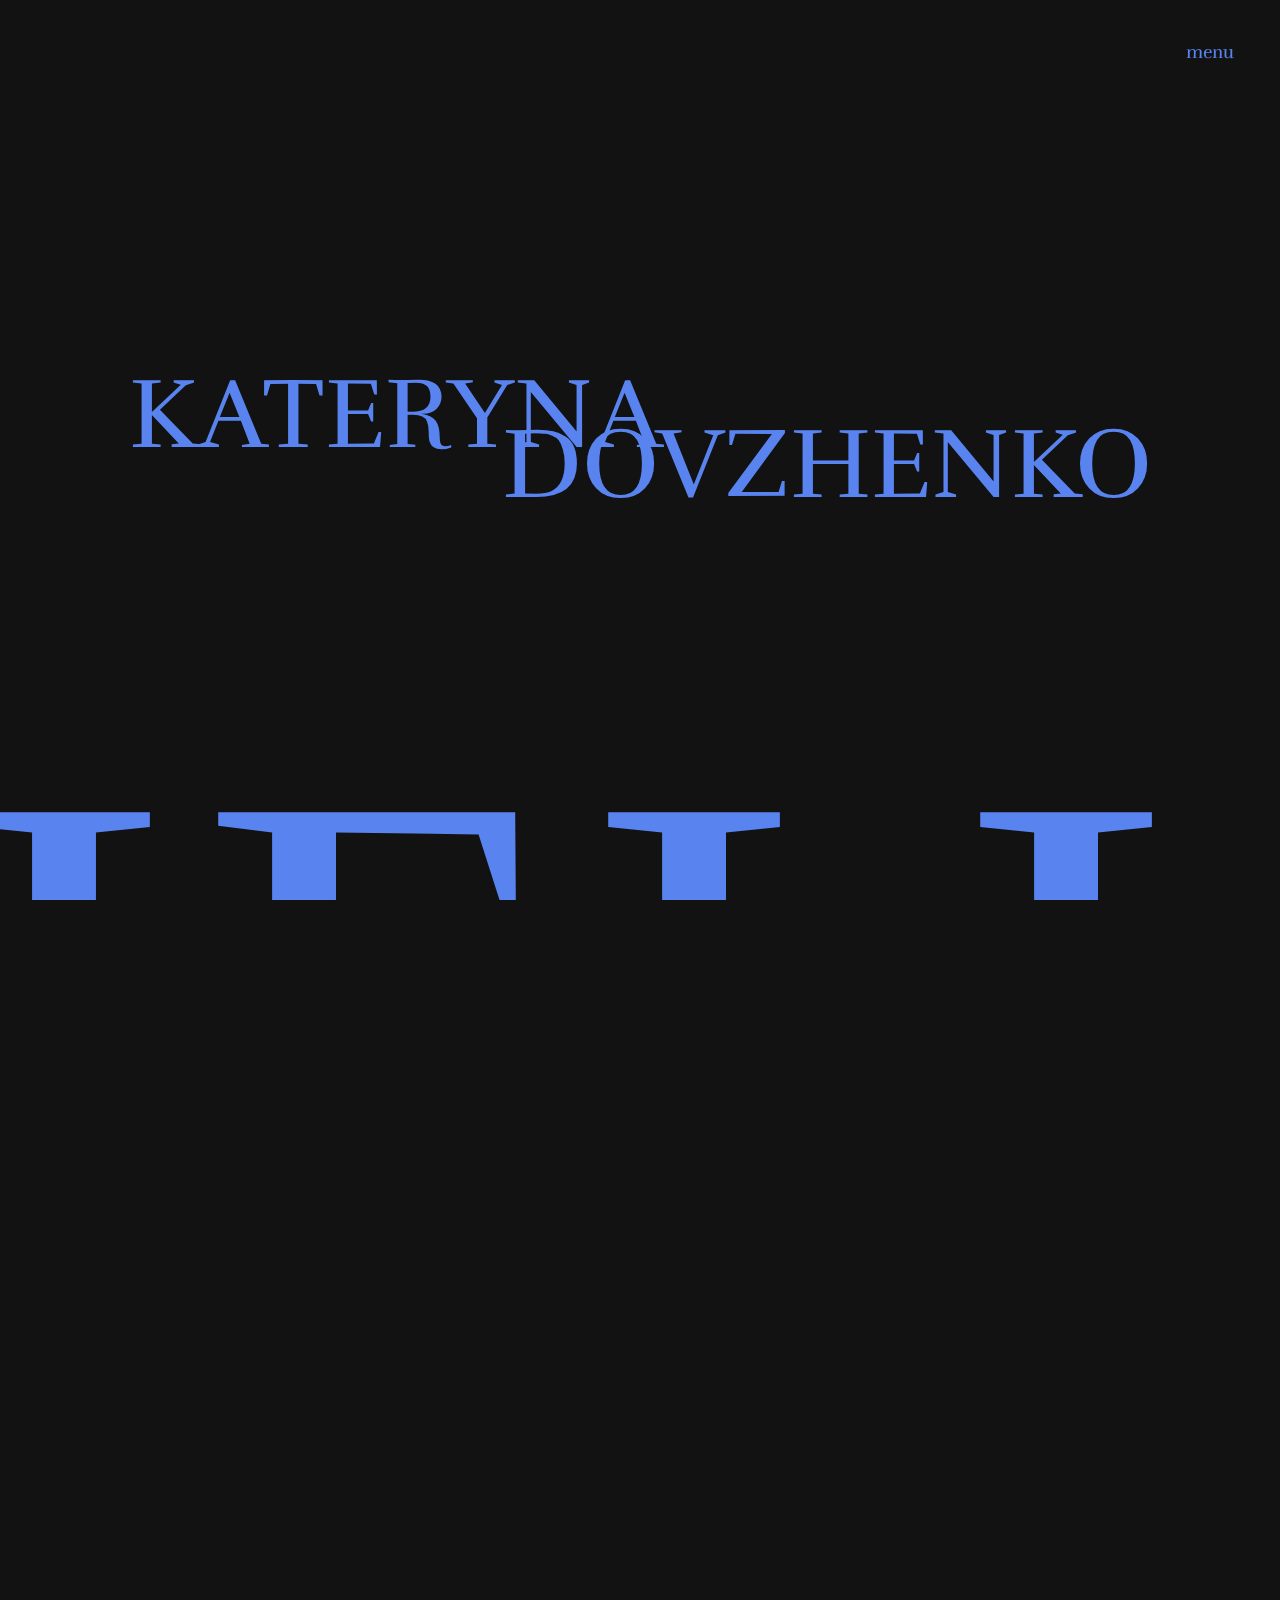
==== index.html @ 3c952eff "crstudio fully adaptive" ====
<!DOCTYPE html>
<html lang="en">
  <head>
    <meta charset="UTF-8" />
    <meta name="viewport" content="width=device-width, initial-scale=1.0" />
    <title>Kateryna Dovzhenko</title>
    <link
      rel="stylesheet"
      href="https://cdnjs.cloudflare.com/ajax/libs/modern-normalize/2.0.0/modern-normalize.min.css"
      integrity="sha512-4xo8blKMVCiXpTaLzQSLSw3KFOVPWhm/TRtuPVc4WG6kUgjH6J03IBuG7JZPkcWMxJ5huwaBpOpnwYElP/m6wg=="
      crossorigin="anonymous"
      referrerpolicy="no-referrer"
    />
    <link rel="stylesheet" href="./css/styles.css" />
    <!-- <link rel="stylesheet" href="https://cdnjs.cloudflare.com/ajax/libs/animate.css/4.1.1/animate.min.css"> -->
    <script src="../libs/gsap/gsap.min.js" defer></script>
    <script src="../libs/gsap/ScrollSmoother.min.js" defer></script>
    <script src="../libs/gsap/ScrollTrigger.min.js" defer></script>
    <script src="../js/scroll.js"></script>

    <!-- <script src="js/promo.js" defer></script> -->
  </head>
  <body>
    <!-- <a href="#header" class="to-top" >
      <svg class="scroll__svg"
        xmLns="http://www.w3.org/2000/svg"
        xml:Lang="en"
        xmlns:xLink="http://www.w3.org/1999/xlink"
        viewBox="0 0 500 500"
      >
        <defs>
          <path
            id="textcircle"
            d="M250, 400 
            a150,150 0 0, 1 0, -300a150, 150 0 0,1 0,300Z"
            transform="rotate (12,250,250)"
          />
        </defs>
        <g class="textcircle">
          <text class="scroll__text" textlength="940">
            <textpath
              xlink:href="#textcircle"
              aria-Label="Scroll up"
              textlength="940"
            >
              scroll up | scroll up | scroll up |
            </textpath>
          </text>
        </g>
      </svg>
    </a> -->

    <div class="wrapper">
    <div class="content">
    <header id="header">
      <div class="container">
        <div class="main-nav">
          <button
            type="button"
            class="strikethrough btn-menu js-open-menu"
            aria-expanded="false"
          >
            menu
          </button>
        </div>
      </div>
    </header>

    <main class="main">
      <section class="hero" id="home">
        <div class="hero__container">
          <h1 data-lag=".5" class="hero__title">
            <span class="hero__first-span">Kateryna</span>
            <span class="hero__second-span">Dovzhenko</span>
          </h1>
        </div>

        <!-- <canvas id="c"></canvas> -->
      </section>
      <section class="about section" id="about">
        <div class="container">
          <span data-speed=".9" class="span-bg">hello</span>
          <span data-speed="1.1" class="span-bg second-span-bg">hello</span>
          <span data-speed="1.2" class="span-bg third-span-bg">hello</span>
          <h2 class="section-title">Who am I</h2>
          <p class="paragraph">what I do</p>
          <div class="about__card" tabindex="0">
            <svg class="about__svg">
              <use href="./icons.svg#about-icon"></use>
              >
            </svg>
            <div class="textBox">
              <p class="about__text-card">
                Hello, I'm Kate, a passionate and results-driven Web and Design
                Developer with a keen eye for crafting captivating digital
                experiences.
              </p>
              <ul class="about__textBox-list">
                <li>
                  <span>2+</span>
                  <p>years in UI & UX Design</p>
                </li>
                <li>
                  <span>3</span>
                  <p>years of Bachelor in PMI and Marketing</p>
                </li>
                <li>
                  <span>9+</span>
                  <p>months in Frontend Development</p>
                </li>
              </ul>
            </div>
          </div>
        </div>
      </section>

      <section class="works section" id="portfolio">
        <div class="container works__container">
          <h2 data-speed=".8" class="section-title">Works</h2>
          <div class="gallery">
            <div data-speed=".9" class="gallery__left">
              <a class="gallery__item masfor__after" href="./portfolio-list/masfor.html">
                <picture>
                  <source
                    srcset="./img/masfor.webp 1x, ./img/masfor@2x.webp 2x"
                    type="image/webp"
                  />
                  <source
                    srcset="./img/masfor.jpg 1x, ./img/masfor@2x.jpg 2x"
                    type="image/jpeg"
                  />
                  <img
                    class="works__img"
                    src="./img/masfor.jpg"
                    alt="ptototype of website for sneakers store"
                  />
                </picture>
              </a>
              <div class="text-block left gallery__item">
                <h3 class="text-block__title">CrStudio</h3>
                <p>
                  It was enjoyable to create this platform for creative courses
                  since it allowed me to combine my love of design with the
                  chance to support the development of artistic ability. The
                  project served as an example of how intelligent user
                  experience design can enhance a learning platform and support
                  a vibrant online artistic community.
                </p>
              </div>
              <a class="gallery__item app__after" href="./portfolio-list/cozycasa.html">
                <picture>
                  <source
                    srcset="./img/cozycasa.webp 1x, ./img/cozycasa@2x.webp 2x"
                    type="image/webp"
                  />
                  <source
                    srcset="./img/cozycasa.jpg 1x, ./img/cozycasa@2x.jpg 2x"
                    type="image/jpeg"
                  />
                  <img
                    class="works__img"
                    src="./img/cozycasa.jpg"
                    alt="ptototype of website for sneakers store"
                  />
                </picture>
              </a>
              <div class="text-block left gallery__item">
                <h3 class="text-block__title">RoadTime</h3>
                <p>
                  My love of design and the thrill of the automobile industry
                  came together in the exciting process of creating this
                  website. The project served as an example of the value of
                  creating a welcoming community and taking into account users'
                  preferences, finally producing a website that embraced the
                  excitement of automobiles and united enthusiasts around a
                  common interest.
                </p>
              </div>
            </div>
            <div data-speed="1.1" class="gallery__right">
              <div class="text-block gallery__item">
                <h3 class="text-block__title">Masfor</h3>
                <p>
                  The process of creating the website for this shoe business was
                  quite fulfilling; it included fusing creativity and usability
                  to produce a powerful digital platform for sneaker fans. The
                  project served as an example of how careful user-centric
                  design can enhance a brand's online visibility and support the
                  expansion of its business.
                </p>
              </div>
              <a
                class="gallery__item crstudio__after"
                href="./portfolio-list/crstudio.html"
              >
                <picture>
                  <source
                    srcset="./img/crstudio.webp 1x, ./img/crstudio@2x.webp 2x"
                    type="image/webp"
                  />
                  <source
                    srcset="./img/crstudio.jpg 1x, ./img/crstudio@2x.jpg 2x"
                    type="image/jpeg"
                  />
                  <img
                    class="works__img"
                    src="./img/crstudio.jpg"
                    alt="ptototype of website for sneakers store"
                  />
                </picture>
              </a>
              <div class="text-block gallery__item">
                <h3 class="text-block__title">CozyCasa</h3>
                <p>
                  Step into a world of sophistication and style with our recent
                  project - a complete website design for CozyCasa. Mission was
                  clear: elevate the online shopping experience for furniture
                  enthusiasts. A beautifully responsive website that beckons
                  visitors to explore, discover, and make their dream furniture
                  purchases with confidence. Take a look for an in-depth look at
                  how it was transformed CozyCasa's digital presence.
                </p>
              </div>
              <a
                class="gallery__item roadtime__after"
                href="./coming-soon.html"
              >
                <picture>
                  <source
                    srcset="./img/roadtime.webp 1x, ./img/roadtime@2x.webp 2x"
                    type="image/webp"
                  />
                  <source
                    srcset="./img/roadtime.jpg 1x, ./img/roadtime@2x.jpg 2x"
                    type="image/jpeg"
                  />
                  <img
                    class="works__img"
                    src="./img/roadtime.jpg"
                    alt="ptototype of website for sneakers store"
                  />
                </picture>
              </a>
            </div>
          </div>
          <a class="works__btn" href="./portfolio.html"
            ><span class="works__btn-span">se</span>
            <span class="works__btn-span-motion">e</span> more works</a
          >
          <span class="works__span-bg span-bg">portfolio</span>
        </div>
      </section>
      <section class="section">
        <div class="container">
          <h2 class="section-title ideas__section-title">
            Do you have any ideas?
          </h2>
          <p class="paragraph ideas__paragraph">let's do it together!</p>
          <div data-speed="1.1" class="main__btn-cotainer-ideas" href="#">
            <a target="_blank" href="https://t.me/katiedov" class="card">
              <svg class="social-media-svg telega">
                <use href="./icons.svg#telega-icon"></use>
                >
              </svg>
            </a>
            <a
              target="_blank"
              href="https://linktr.ee/katedov?utm_source=linktree_profile_share&ltsid=e199aaf0-2625-4949-b76d-6671b83e06ec"
              class="card"
            >
              <svg class="social-media-svg linktree">
                <use href="./icons.svg#linktree-icon"></use>
                >
              </svg>
            </a>
            <a
              target="_blank"
              href="https://www.linkedin.com/in/kateryna-dovzhenko-123179205/"
              class="card"
            >
              <svg class="social-media-svg linkedin">
                <use href="./icons.svg#linkedin-icon"></use>
                >
              </svg>
            </a>

            <p class="ideas__text-btn">contact me</p>
          </div>
        </div>
      </section>
      <section class="section" id="skills">
        <div class="container">
          <div class="skills__container">
            <div class="skills__left-container">
              <h2 class="section-title skills__title">My story...</h2>
              <div>
                <input type="checkbox" class="read-more-state" id="post-2" />
                <label for="post-2" class="read-more-trigger"></label>
                <ul class="read-more-wrap skills__list">
                  <li>
                    I always was curious about technologies and different
                    industries which exist nowadays. I tried a lot of things to
                    figure out what is my dream job. So, I am here now.
                  </li>
                  <li>
                    I thrive as a professional web developer in turning
                    complicated concepts into elegant code. I've become
                    proficient in many technologies over the years, ranging from
                    HTML and CSS to JavaScript and beyond.
                  </li>
                  <li class="read-more-target">
                    My ability to combine my technical expertise with efficient
                    project management makes me unique. I am excellent at
                    leading cross-functional teams to accomplish common
                    objectives because I am a natural leader and communicator.
                  </li>
                  <li class="read-more-target">
                    I'm willing to work with you whether you're looking for a
                    web developer who can make your ideas come to life, a UI/UX
                    designer who can bring life to interfaces, or a project
                    manager who can plan for success. Let's design engaging
                    digital experiences that challenge conventions and boost
                    your vision. I appreciate you looking at my portfolio. I
                    urge you to look over my work and get in touch with me so we
                    can talk about how we can make your upcoming project a
                    reality.
                  </li>
                </ul>
              </div>
            </div>

            <div class="skills__picture-container">
              <picture>
                <source
                  srcset="./img/me.webp 1x, ./img/me@2x.webp 2x"
                  type="image/webp"
                />
                <source
                  srcset="./img/me.jpg 1x, ./img/me@2x.jpg 2x"
                  type="image/jpeg"
                />
                <img
                  data-speed=".9"
                  class="skills__picture"
                  src="./img/me.jpg"
                  alt="Kateryna Dovzhenko"
                />
              </picture>
            </div>
          </div>
        </div>
      </section>
    </main>
    <footer class="footer">
      <div class="container">
        <div class="footer__mobile-container">
          <div class="footer__left-container">
          <h3>Kateryna Dovzhenko</h3>
          <p class="paragraph">©2023 All Rights Reserved</p>
        </div>
        <div class="footer__middle-container">
          <ul class="footer__nav-list">
            <li>
              <a class="paragraph" href="#about">about me</a>
            </li>
            <li>
              <a class="paragraph" href="#portfolio">works</a>
            </li>
            <li>
              <a class="paragraph" href="#skills">skills</a>
            </li>
          </ul>
          <a class="tel-hover paragraph" href="tel:+17869224547"
            >+1 786 922 4547</a
          >
        </div>
        </div>

        <div class="footer__right-container">
          <p>keep in touch</p>
          <ul class="social-media-list">
            <li>
              <a target="_blank" class="social-media-btn" href=""
                ><svg class="social-media-svg">
                  <use href="./icons.svg#telega-icon"></use>
                  >
                </svg>
                <span class="icon-bg"></span>
              </a>
            </li>
            <li>
              <a
                target="_blank"
                class="social-media-btn"
                href="https://linktr.ee/katedov?utm_source=linktree_profile_share&ltsid=e199aaf0-2625-4949-b76d-6671b83e06ec"
                ><svg class="social-media-svg">
                  <use href="./icons.svg#linktree-icon"></use>
                  >
                </svg>
                <span class="icon-bg"></span>
              </a>
            </li>
            <li>
              <a
                target="_blank"
                class="social-media-btn"
                href="https://www.linkedin.com/in/kateryna-dovzhenko-123179205/"
                ><svg class="social-media-svg">
                  <use href="./icons.svg#linkedin-icon"></use>
                  >
                </svg>
                <span class="icon-bg"></span>
              </a>
            </li>
          </ul>
        </div>
      </div>
    </footer>
    <div id="modal" class="modal__menu js-menu-container">
      <div class="container">
       <div class="top-container">
         <div class="top-left-container">
          <span>kateryna dovzhenko</span>
          <a class="contact" href="tel:+17869224547">+17869224547</a>
        </div>
    
        <button class="strikethrough btn-menu js-close-menu">
            menu
          </button>
       </div>
       
        <nav class="list-nav">
          <ul>
          <li class="item" >
            <a class="strikethrough js-nav-link"  href="#home">home</a>
          </li>
          <li class="item" >
            <a class="strikethrough js-nav-link"  href="#about">about</a>
          </li>
          <li class="item" ><a class="strikethrough js-nav-link"  href="#portfolio">works</a></li>
          <li class="item" ><a class="strikethrough js-nav-link"  href="#skills">skills</a></li>
        </ul>
        </nav>
        <ul class="modal__social-list">
          <li><a target="_blank" href="https://linktr.ee/katedov?utm_source=linktree_profile_share&ltsid=e199aaf0-2625-4949-b76d-6671b83e06ec">linktree</a></li>
          <li><a target="_blank" href="https://t.me/katiedov">telegram</a></li>
          <li><a target="_blank" href="https://www.linkedin.com/in/kateryna-dovzhenko-123179205/">linkedin</a></li>
        </ul>
      </nav>

      </div>
    

      </div>
      </div>
    </div>
    <script src="./js/modal.js"></script>
    <script src="./js/coming-soon.js"></script>
    <!-- <script src="./js/more.js"></script>
    <script src="./js/promo.js"></script> -->
    <!-- <script src="./js/overflow.js"></script> -->
    <!-- <script src="./js/arrow.js"></script>
    <script src="./js/nav.js"></script>

   <script src="https://ajax.googleapis.com/ajax/libs/jquery/2.1.4/jquery.min.js"></script> -->
    <!-- <script>
    $(document).ready(function () {
      $("a[href*=#]").on("click", function (e) {
        var anchor = $(this);
        $("html, body")
          .stop()
          .animate(
            {
              scrollTop: $(anchor.attr("href")).offset().top,
            },
            1100
          );
        e.preventDefault();
        return false;
      });
    });
  </script> -->
    <!-- <script>
    alert("Please, make sure that you opened this website on computer. Adaptive version for each screen is still in the process. Thank you in advance :)");
  </script> -->
    <!-- </div>
</div> -->
  </body>
</html>
---- css/styles.css ----
@import url("https://fonts.googleapis.com/css2?family=Lato:ital,wght@0,300;0,400;1,300;1,400&family=Rufina&display=swap");
body {
  font-family: "Lato", sans-serif;
  color: #bec5d4;
  font-size: 18px;
  font-weight: 400;
  overflow-x: hidden;
}

body.no-scroll {
  overflow: hidden !important; /* Use !important to override any potential conflicts */
  position: fixed; /* Prevents the body from moving */
  width: 100%; /* Ensure no horizontal scroll */
}

h1,
p {
  margin: 0;
}

ul {
  list-style: none;
  margin: 0;
  padding: 0;
}

a {
  text-decoration: none;
}

body {
  background-color: #121212;
  color: #bec5d4;
  font-family: "Lato", sans-serif;
  margin: 0;
}

.section {
  padding: 150px 0;
}
@media (min-width: 1024px) {
  .section {
    padding: 150px 0;
  }
}

.container {
  max-width: 575px;
  margin-left: auto;
  margin-right: auto;
  padding: 0 40px;
}
@media (min-width: 1024px) {
  .container {
    padding: 0 120px;
    max-width: 1200px;
  }
}
.container .main-nav {
  padding-top: 40px;
}

.section-title {
  font-size: 40px;
  font-family: "Rufina", sans-serif;
  margin-bottom: 80px;
  text-align: center;
}

.paragraph {
  font-size: 14px;
  text-align: center;
}

.hero {
  height: 850px;
}

.hero__container {
  display: flex;
  justify-content: center;
  align-items: center;
  height: 100%;
  height: 100vh;
  max-width: 575px;
  margin-left: auto;
  margin-right: auto;
  padding: 0 40px;
}
@media (min-width: 1024px) {
  .hero__container {
    padding: 0 120px;
    max-width: 1200px;
  }
}

.hero__title {
  display: inline-flex;
  margin-top: -150px;
  font-family: "Rufina", sans-serif;
  text-transform: uppercase;
  color: #5984f0;
  font-size: 45px;
  font-weight: 400;
  cursor: default;
}
@media (min-width: 1024px) {
  .hero__title {
    font-size: 100px;
  }
}
.hero__title .hero__first-span {
  animation: first-float 8s ease-in-out infinite;
}
.hero__title .hero__second-span {
  margin-top: 50px;
  margin-left: -160px;
  animation: second-float 8s ease-in-out infinite;
  z-index: -1;
}

@keyframes first-float {
  0%, 100% {
    transform: translateY(0);
  }
  50% {
    transform: translateY(-35px);
  }
}
@keyframes second-float {
  0%, 100% {
    transform: translateY(0);
  }
  50% {
    transform: translateY(-20px);
  }
}
.about {
  position: relative;
  overflow-x: clip;
  background: linear-gradient(to left, #bec5d4 0 20%, #131924 0 80%);
}
@media (min-width: 768px) {
  .about {
    background: linear-gradient(to left, #bec5d4 0 40%, #131924 0 60%);
  }
}
.about .container {
  padding: 0;
}
@media (max-width: 767px) {
  .about .span-bg {
    font-size: 400px;
    top: -150px;
    left: -330px;
  }
}
@media (min-width: 768px) {
  .about .span-bg {
    max-width: calc(100vw + 330px);
  }
}
.about .second-span-bg {
  top: 680px;
  left: -410px;
}
@media (min-width: 768px) {
  .about .second-span-bg {
    top: 280px;
    left: 110px;
    max-width: calc(100vw - 110px);
  }
}
@media (min-width: 768px) {
  .about .second-span-bg {
    top: 380px;
    left: 110px;
  }
}
.about .third-span-bg {
  top: 240px;
  left: -130px;
}
@media (min-width: 768px) {
  .about .third-span-bg {
    display: none;
  }
}
.about .section-title {
  margin-bottom: 15px;
  position: relative;
  z-index: 1;
}
.about .paragraph {
  margin-bottom: 80px;
  position: relative;
  z-index: 1;
  font-size: 20px;
}

.about__card {
  display: flex;
  justify-content: center;
  align-items: center;
  position: relative;
  z-index: 1;
  margin-left: auto;
  margin-right: auto;
  background-color: #bec5d4;
  color: #121212;
  transition: 0.75s ease-in-out;
  box-shadow: 6px 8px 7px rgba(0, 0, 0, 0.25);
  width: 341px;
  height: 510px;
}
@media (min-width: 768px) {
  .about__card {
    min-width: 600px;
    height: 285px;
  }
}
.about__card:hover, .about__card:active, .about__card:focus-within {
  transform: scale(1.04) rotate(-1deg);
}
.about__card:hover .textBox, .about__card:active .textBox, .about__card:focus-within .textBox {
  opacity: 1;
}
.about__card .about__svg {
  height: 122px;
  width: 122px;
  fill: #8896c0;
  transition: 0.75s ease-in-out;
  z-index: 1;
  position: absolute;
  filter: blur(7px);
  animation: anim 3s infinite;
}
.about__card .textBox {
  display: flex;
  flex-direction: column;
  align-items: center;
  justify-content: center;
  z-index: 2;
  opacity: 0;
  transition: 0.75s ease-in-out;
}
.about__card .textBox .about__text-card {
  width: 295px;
  margin-bottom: 30px;
  font-size: 14px;
  text-align: center;
}
@media (min-width: 768px) {
  .about__card .textBox .about__text-card {
    width: 450px;
    font-size: 16px;
  }
}
@media (min-width: 1024px) {
  .about__card .textBox .about__text-card {
    font-size: 18px;
  }
}
.about__card .textBox .about__textBox-list {
  display: flex;
  flex-direction: column;
  gap: 20px;
}
@media (min-width: 768px) {
  .about__card .textBox .about__textBox-list {
    flex-direction: row;
    gap: 35px;
  }
}
.about__card .textBox .about__textBox-list li {
  font-size: 14px;
  text-align: center;
  width: 160px;
}
.about__card .textBox .about__textBox-list li span {
  font-size: 40px;
}
@media (min-width: 768px) {
  .about__card .textBox .about__textBox-list li {
    font-size: 16px;
  }
}
@media (min-width: 1024px) {
  .about__card .textBox .about__textBox-list li {
    font-size: 18px;
  }
}

@keyframes anim {
  0% {
    transform: translateY(0);
  }
  50% {
    transform: translateY(-20px);
  }
  100% {
    transform: translateY(0);
  }
}
.works {
  padding-top: 210px;
}
.works .works__container {
  position: relative;
  overflow: hidden;
  padding: 20px 40px 10px 40px;
  max-width: none;
}
@media (min-width: 768px) {
  .works .works__container {
    padding: 200px 40px 10px 40px;
  }
}
.works .works__container .section-title {
  margin-bottom: 150px;
}
@media (min-width: 768px) {
  .works .works__container .section-title {
    margin-bottom: 250px;
  }
}
@media (min-width: 1024px) {
  .works .works__container .section-title {
    margin-bottom: 300px;
  }
}
.works .works__container .works__btn {
  color: #bec5d4;
  text-align: center;
  display: block;
  margin-top: 96px;
  height: 40px;
}
.works .works__container .works__btn:hover .works__btn-span-motion {
  color: #121212;
}
.works .works__container .works__btn:hover .works__btn-span::before {
  transform: translateX(25%);
}
.works .works__container .works__btn:hover .works__btn-span::after {
  transform: translateX(-5px);
}
@media (min-width: 768px) {
  .works .works__container .works__btn {
    margin-top: 56px;
  }
}
.works .works__container .works__btn .works__btn-span-motion {
  transition: color 0.7s cubic-bezier(0.44, 0.5, 0.55, 0.56);
  margin-left: -3px;
}
.works .works__container .works__btn .works__btn-span {
  position: relative;
  color: #121212;
}
.works .works__container .works__btn .works__btn-span::before {
  content: "";
  position: absolute;
  width: 40px;
  height: 40px;
  transform: none;
  top: -8px;
  left: -130%;
  z-index: -1;
  background-color: #8896c0;
  transition: transform 0.7s cubic-bezier(0.44, 0.5, 0.55, 0.56);
}
.works .works__container .works__btn .works__btn-span::after {
  content: "";
  position: absolute;
  width: 200%;
  background-image: url(../img/arrow.svg);
  background-repeat: no-repeat;
  background-position: center;
  height: 10px;
  bottom: 15%;
  left: 800%;
  transition: all 1.3s ease;
}
.works .works__container .works__span-bg {
  color: rgba(154, 173, 220, 0.106);
  position: absolute;
  top: 730px;
  left: -408px;
  transform: rotate(54deg);
  z-index: -1;
}
@media (min-width: 768px) {
  .works .works__container .works__span-bg {
    top: 1530px;
    left: -408px;
    transform: rotate(34deg);
  }
}

.gallery > * {
  flex: 1;
  display: flex;
  align-items: center;
  flex-direction: column;
}

.gallery {
  display: flex;
  flex-direction: column;
  justify-content: center;
  text-align: center;
}
@media (min-width: 768px) {
  .gallery {
    flex-direction: row;
  }
}
.gallery .gallery__left {
  translate: none;
  rotate: none;
  scale: none;
  transform: translate(0px, -126.7px);
  will-change: transform;
  margin-top: calc((1vw + 1vh) * 10 * 0.65);
}
.gallery .gallery__right {
  will-change: transform;
}
@media (max-width: 767px) {
  .gallery .gallery__right {
    margin-top: -190px;
    gap: 55px;
  }
}
.gallery .gallery__right .gallery__item {
  margin: 0;
}
@media (min-width: 768px) {
  .gallery .gallery__right .gallery__item {
    margin-top: calc((1vw + 1vh) * 10);
  }
}
.gallery .works__img {
  width: 201px;
  height: 285px;
  filter: brightness(85%);
  transition: filter 0.8s ease-in-out, transform 0.9s ease-in-out;
  transform: scale(1);
}
.gallery .works__img:hover {
  filter: none;
  transform: scale(1.04);
}
@media (min-width: 768px) {
  .gallery .works__img {
    width: 435px;
    height: 619px;
  }
}
@media (max-width: 768px) {
  .gallery .works__img {
    animation: fadeInUp;
    animation-duration: 3s;
  }
}
.gallery .gallery__item {
  max-width: calc((1vw + 1vh) * 21);
  margin-bottom: calc((1vw + 1vh) * 10);
  max-height: 180vh;
}
.gallery .text-block__title {
  font-size: 18px;
  margin-bottom: 16px;
  font-family: "Rufina", sans-serif;
}
@media (min-width: 768px) {
  .gallery .text-block__title {
    font-size: 40px;
    margin-bottom: 40px;
  }
}
.gallery .text-block {
  letter-spacing: 0.5px;
  line-height: 130%;
  color: #bec5d4;
  text-align: right;
  display: inline-flex;
  flex-direction: column;
  align-items: flex-end;
  position: relative;
  margin-bottom: 210px;
}
@media (max-width: 767px) {
  .gallery .text-block p {
    font-size: 16px;
    font-style: normal;
    font-weight: 400;
    line-height: normal;
  }
}
.gallery .text-block.left {
  align-items: flex-start;
  text-align: left;
}
.gallery a {
  position: relative;
}
.gallery a::after {
  content: "";
  position: absolute;
  z-index: -1;
}

@media (max-width: 767px) {
  .text-block,
  .text-block__title,
  .text-block p,
  .text-block.left {
    display: none;
  }
}
.masfor__after::after {
  filter: brightness(65%);
  background-color: #8896c0;
  width: 179px;
  height: 350px;
  top: -29px;
  left: 76px;
}
@media (min-width: 768px) {
  .masfor__after::after {
    width: 373px;
    height: 727px;
    top: -60px;
    left: 160px;
  }
}

.app__after::after {
  filter: brightness(65%);
  background-color: #495168;
  width: 213px;
  height: 305px;
  top: 22px;
  left: -41px;
}
@media (min-width: 767px) {
  .app__after::after {
    width: 473px;
    height: 750px;
    top: -68px;
    left: -96px;
  }
}

.crstudio__after::after {
  background-color: #1a1d23;
  width: 248px;
  height: 231px;
  top: 88px;
  left: -26px;
}
@media (min-width: 767px) {
  .crstudio__after::after {
    width: 499px;
    height: 466px;
    top: 213px;
  }
}

.roadtime__after::after {
  filter: brightness(65%);
  background-color: #8894ad;
  width: 192px;
  height: 225px;
  top: 80px;
  left: -47px;
}
@media (min-width: 767px) {
  .roadtime__after::after {
    width: 414px;
    height: 485px;
    top: 181px;
    left: 153px;
  }
}

.ideas__section-title {
  margin-bottom: 20px;
}

.ideas__paragraph {
  margin-bottom: 50px;
}
@media (min-width: 768px) {
  .ideas__paragraph {
    margin-bottom: 80px;
  }
}

.main__btn-cotainer-ideas {
  gap: 0;
  margin-left: auto;
  margin-right: auto;
  background-color: #8896c0;
  color: #121212;
  display: flex;
  width: 130px;
  height: 50px;
  align-items: center;
  justify-content: center;
  z-index: -1;
}
.main__btn-cotainer-ideas .card {
  opacity: 0;
  width: 60px;
  height: 50px;
  transition: 0.6s cubic-bezier(0.44, 0.5, 0.55, 0.56), 0.5s background-color cubic-bezier(0.44, 0.5, 0.55, 0.56), 0.5s background-image cubic-bezier(0.44, 0.5, 0.55, 0.56);
  display: flex;
  align-items: center;
  justify-content: center;
}
.main__btn-cotainer-ideas .card :hover .telega,
.main__btn-cotainer-ideas .card :hover .linktree,
.main__btn-cotainer-ideas .card :hover .linkedin {
  fill: #121212;
}
.main__btn-cotainer-ideas .card .telega,
.main__btn-cotainer-ideas .card .linktree,
.main__btn-cotainer-ideas .card .linkedin {
  opacity: 0;
  transition: 0.5s cubic-bezier(0.44, 0.5, 0.55, 0.56);
  fill: #121212;
}
.main__btn-cotainer-ideas .card:nth-child(1):hover {
  background-color: #51a1de;
}
.main__btn-cotainer-ideas .card:nth-child(2):hover {
  background-color: #78e371;
}
.main__btn-cotainer-ideas .card:nth-child(3):hover {
  background-color: #3478b4;
}
@media (min-width: 768px) {
  .main__btn-cotainer-ideas .card {
    height: 60px;
  }
}
.main__btn-cotainer-ideas .ideas__text-btn {
  cursor: pointer;
  opacity: 1;
  position: absolute;
  transition: opacity 0.7s cubic-bezier(0.52, 0.55, 0.52, 0.54);
  color: var(--bg-color);
  text-align: center;
  z-index: 3;
}
@media (min-width: 768px) {
  .main__btn-cotainer-ideas {
    font-size: 18px;
    width: 180px;
    height: 60px;
  }
}
.main__btn-cotainer-ideas:hover .card {
  opacity: 1;
  border-radius: 1px;
}
.main__btn-cotainer-ideas:hover .ideas__text-btn {
  opacity: 0;
  pointer-events: none;
}
.main__btn-cotainer-ideas:hover .text {
  opacity: 0;
  z-index: -3;
}
.main__btn-cotainer-ideas:hover .telega,
.main__btn-cotainer-ideas:hover .linktree,
.main__btn-cotainer-ideas:hover .linkedin {
  opacity: 1;
}

.social-media-svg {
  height: 25px;
  width: 25px;
}
@media (min-width: 768px) {
  .social-media-svg {
    height: 31px;
    width: 31px;
  }
}

#skills .container {
  padding: 0 40px;
}
@media (min-width: 768px) {
  #skills .container {
    padding: 0 120px;
    max-width: 1280px;
  }
}

.skills__container {
  position: relative;
}
@media (min-width: 768px) {
  .skills__container {
    display: flex;
    height: 854px;
    align-items: flex-start;
    gap: 70px;
  }
}
@media (min-width: 768px) and (max-width: 1279px) {
  .skills__container .skills__left-container {
    margin-bottom: auto;
  }
}
.skills__container .skills__left-container .skills__title {
  color: var(--main-color-text);
  text-align: start;
  font-weight: 400;
  font-family: Rufina;
  font-size: 25px;
  margin-bottom: 15px;
}
@media (min-width: 1024px) {
  .skills__container .skills__left-container .skills__title {
    font-size: 40px;
    margin-bottom: 40px;
  }
}
.skills__container .skills__left-container .read-more-state {
  display: none;
}
.skills__container .skills__left-container .skills__list {
  overflow: hidden;
}
.skills__container .skills__left-container .skills__list li {
  color: #bec5d4;
  line-height: normal;
  margin-bottom: 25px;
  font-size: 14px;
}
@media (min-width: 1024px) {
  .skills__container .skills__left-container .skills__list li {
    font-size: 18px;
  }
}
.skills__container .skills__left-container .skills__list li:last-child {
  margin-bottom: 0px;
}
.skills__container .skills__left-container .skills__list .read-more-target {
  opacity: 0;
  max-height: 0;
  transition: opacity 0.5s ease, max-height 0.5s ease;
}
.skills__container .skills__left-container .btn__skills-more {
  padding: 5px 10px;
  color: var(--bg-color);
  background: var(--main-color-text);
  border: none;
  font-family: PT Serif;
  font-size: 16px;
  font-style: normal;
  font-weight: 400;
}
.skills__container .skills__left-container .read-more-trigger {
  cursor: pointer;
  display: inline-block;
  color: #5984f0;
  font-size: 14px;
  line-height: 2;
}

.skills__picture-container {
  flex: 0 1 50%;
  width: 100%;
}
@media (min-width: 768px) {
  .skills__picture-container {
    position: relative;
  }
}
.skills__picture-container:after {
  content: "";
  position: absolute;
  background-color: #495168;
  filter: brightness(70%);
  width: 230px;
  height: 271px;
  top: -50px;
  left: 145px;
  z-index: -2;
}
@media (min-width: 768px) {
  .skills__picture-container:after {
    top: 30px;
    left: 55px;
    width: 210px;
    height: 340px;
    z-index: -1;
  }
}
@media (min-width: 1024px) {
  .skills__picture-container:after {
    top: -20px;
    left: 75px;
    width: 510px;
    height: 671px;
  }
}
.skills__picture-container .skills__picture {
  position: absolute;
  display: block;
  filter: brightness(80%);
  --_g: 10% /45% 45% no-repeat linear-gradient(#000 0 0);
  --m: left var(--_i, 0%) top var(--_g), bottom var(--_i, 0%) left var(--_g),
    top var(--_i, 0%) right var(--_g), right var(--_i, 0%) bottom var(--_g);
  -webkit-mask: var(--m);
  mask: var(--m);
  transition: 0.6s linear;
  cursor: pointer;
  max-width: 240px;
  height: 300px;
  top: -5%;
  left: 35%;
  z-index: -1;
  opacity: 50%;
}
@media (min-width: 768px) {
  .skills__picture-container .skills__picture {
    position: static;
    opacity: 100%;
    filter: brightness(80%);
    left: 55%;
    top: 5%;
    max-width: 340px;
    height: 330px;
    z-index: 1;
  }
}
@media (min-width: 1024px) {
  .skills__picture-container .skills__picture {
    max-width: 540px;
    height: 730px;
  }
}
.skills__picture-container .skills__picture:hover {
  --_i: 10%;
  filter: brightness(90%);
}

.read-more-state:checked ~ .read-more-wrap .read-more-target {
  opacity: 1;
  max-height: 999em;
}

.read-more-state ~ .read-more-trigger:before {
  content: "Show more";
}

.read-more-state:checked ~ .read-more-trigger:before {
  content: "Show less";
}

.span-bg {
  position: absolute;
  cursor: default;
  top: -210px;
  left: -330px;
  color: #5984f0;
  font-family: "Rufina", sans-serif;
  font-size: 200px;
  line-height: normal;
  letter-spacing: 20px;
  z-index: 0;
  text-transform: uppercase;
  white-space: nowrap;
  overflow: hidden;
}
@media (min-width: 768px) {
  .span-bg {
    font-size: 520px;
  }
}
@media (min-width: 1024px) {
  .span-bg {
    font-size: 620px;
  }
}

body {
  background-color: #121212;
  margin: 0;
}

@media (min-width: 1280px) {
  canvas {
    width: 100%;
    height: 100vh;
  }
}

.title__coming-soon {
  margin: 0;
  position: absolute;
  pointer-events: none;
  font-family: "Lato", sans-serif;
  font-size: 14px;
  font-style: normal;
  font-weight: 400;
  font-size: 30px;
  font-family: "Rufina", sans-serif;
  color: #5984f0;
  text-transform: uppercase;
  top: 50%;
  left: 50%;
  transform: translate(-50%, -50%);
  white-space: nowrap;
}
@media (min-width: 768px) {
  .title__coming-soon {
    font-size: 16px;
  }
}
@media (min-width: 1024px) {
  .title__coming-soon {
    font-size: 18px;
  }
}
@media (min-width: 768px) {
  .title__coming-soon {
    font-size: 60px;
  }
}
@media (min-width: 1024px) {
  .title__coming-soon {
    font-size: 80px;
  }
}

.span__coming-soon {
  color: rgba(189, 197, 214, 0.5764705882);
  top: 53%;
  left: 70%;
  pointer-events: none;
  position: absolute;
  margin-bottom: 0;
}
@media (min-width: 768px) {
  .span__coming-soon {
    top: 55%;
  }
}

.content,
.hero,
header,
.gallery__left,
.gallery__right {
  will-change: transform;
}

.modal__menu {
  position: fixed;
  top: 0;
  left: 0;
  bottom: 0;
  width: 100%;
  background-color: #121212;
  transform: translateX(100%);
  transition: transform 1.5s;
  z-index: 1;
}
.modal__menu.is-open {
  transform: translateX(0);
}
.modal__menu.is-open .btn-menu.strikethrough:after {
  margin-top: -10px;
  transform: scaleX(1);
  transform-origin: center left;
}
.modal__menu.is-open .btn-menu.strikethrough:hover:after {
  transform: scaleX(0);
  transform-origin: center right;
}
.modal__menu .container {
  padding: 20px;
}
@media (min-width: 768px) {
  .modal__menu .container {
    padding: 40px 0;
  }
}
.modal__menu .container .top-container {
  display: flex;
  justify-content: flex-start;
  align-items: baseline;
}
.modal__menu .container .top-container .top-left-container {
  display: flex;
  flex-direction: column;
  gap: 5px;
  text-transform: uppercase;
  font-family: "Lato", sans-serif;
  font-size: 14px;
  font-style: normal;
  font-weight: 400;
}
@media (min-width: 768px) {
  .modal__menu .container .top-container .top-left-container {
    font-size: 16px;
  }
}
@media (min-width: 1024px) {
  .modal__menu .container .top-container .top-left-container {
    font-size: 18px;
  }
}
.modal__menu .container .top-container .top-left-container span {
  color: #5984f0;
  font-family: "Rufina", sans-serif;
  font-size: 18px;
}
@media (max-width: 575px) {
  .modal__menu .container .top-container .top-left-container span {
    max-width: 130px;
  }
}
.modal__menu .container .top-container .top-left-container a {
  color: #5984f0;
  font-size: 15px;
  transition: color 0.75s ease-out;
  font-family: "Rufina", sans-serif;
}
.modal__menu .container .top-container .top-left-container a:hover {
  color: rgba(189, 197, 214, 0.5764705882);
}
.modal__menu .container .list-nav {
  margin: 60px auto 90px;
  text-align: center;
}
.modal__menu .container .list-nav .strikethrough {
  display: inline-block;
  position: relative;
  transition: all 0.95s cubic-bezier(0.55, 0, 0.1, 1);
  font-family: "Lato", sans-serif;
  font-size: 14px;
  font-style: normal;
  font-weight: 400;
  text-transform: uppercase;
  font-size: 70px;
  font-family: "Rufina", sans-serif;
  color: #5984f0;
  cursor: pointer;
}
@media (min-width: 768px) {
  .modal__menu .container .list-nav .strikethrough {
    font-size: 16px;
  }
}
@media (min-width: 1024px) {
  .modal__menu .container .list-nav .strikethrough {
    font-size: 18px;
  }
}
@media (min-width: 768px) {
  .modal__menu .container .list-nav .strikethrough {
    font-size: 100px;
  }
}

header .container {
  padding: 0;
}

.strikethrough {
  display: inline-block;
  position: relative;
  transition: all 0.95s cubic-bezier(0.55, 0, 0.1, 1);
}
.strikethrough:after {
  content: "";
  position: absolute;
  display: block;
  width: 100%;
  height: 2px;
  margin-top: -43px;
  background: #5984f0;
  transform-origin: center right;
  transform: scaleX(0);
  transition: transform 0.95s cubic-bezier(0.55, 0, 0.1, 1);
}
@media (min-width: 768px) {
  .strikethrough:after {
    margin-top: -50px;
  }
}
.strikethrough:hover:after {
  transform: scaleX(1);
  transform-origin: center left;
}

.btn-menu {
  display: block;
  margin-left: auto;
  color: #5984f0;
  font-family: "Lato", sans-serif;
  font-size: 14px;
  font-style: normal;
  font-weight: 400;
  font-family: "Rufina", sans-serif;
  background-color: transparent;
  border: none;
  cursor: pointer;
  z-index: 1;
}
@media (min-width: 768px) {
  .btn-menu {
    font-size: 16px;
  }
}
@media (min-width: 1024px) {
  .btn-menu {
    font-size: 18px;
  }
}
@media (min-width: 768px) {
  .btn-menu {
    font-size: 16px;
  }
}
@media (min-width: 1024px) {
  .btn-menu {
    font-size: 18px;
  }
}
.btn-menu::after {
  width: 60%;
  margin-top: -7px;
  transform-origin: center right;
}
@media (min-width: 1280px) {
  .btn-menu::after {
    margin-top: -10px;
    width: 80%;
  }
}
.btn-menu:hover:after {
  transform: scaleX(1);
  transform-origin: center left;
}

.modal__social-list {
  display: flex;
  justify-content: flex-end;
  gap: 15px;
  font-family: "Rufina", sans-serif;
  font-size: 15px;
  text-transform: uppercase;
}
.modal__social-list a {
  color: #5984f0;
  transition: color 0.75s ease-out;
}
.modal__social-list a:hover {
  color: rgba(189, 197, 214, 0.5764705882);
}

.footer {
  padding-bottom: 60px;
  color: rgba(189, 197, 214, 0.5764705882);
}
.footer .container {
  display: flex;
  flex-direction: column;
  gap: 60px;
  justify-content: center;
  text-align: center;
}
@media (min-width: 768px) {
  .footer .container {
    flex-direction: row;
  }
}
.footer .container .footer__mobile-container {
  display: flex;
}

.footer__middle-container {
  width: 240px;
  position: relative;
  display: flex;
  flex-direction: column;
  gap: 20px;
  justify-content: center;
}
.footer__middle-container .footer__nav-list {
  display: flex;
  gap: 10px;
}
@media (min-width: 768px) {
  .footer__middle-container .footer__nav-list {
    gap: 45px;
  }
}
.footer__middle-container .footer__nav-list li {
  white-space: nowrap;
}
.footer__middle-container .footer__nav-list a {
  font-size: 14px;
  color: rgba(189, 197, 214, 0.5764705882);
  transition: color 0.75s ease-out;
}
.footer__middle-container .footer__nav-list a:hover {
  color: #5984f0;
}
@media (min-width: 768px) {
  .footer__middle-container .footer__nav-list a {
    font-size: 16px;
  }
}
@media (min-width: 1024px) {
  .footer__middle-container .footer__nav-list a {
    font-size: 18px;
  }
}
.footer__middle-container .tel-hover {
  font-size: 14px;
  color: rgba(189, 197, 214, 0.5764705882);
  transition: color 0.75s ease-out;
}
.footer__middle-container .tel-hover:hover {
  color: #5984f0;
}
@media (min-width: 768px) {
  .footer__middle-container .tel-hover {
    font-size: 16px;
  }
}
@media (min-width: 1024px) {
  .footer__middle-container .tel-hover {
    font-size: 18px;
  }
}

.footer__left-container {
  width: 240px;
  position: relative;
  display: flex;
  flex-direction: column;
  align-items: flex-start;
  gap: 8px;
  text-align: start;
}
.footer__left-container .paragraph {
  color: rgba(189, 197, 214, 0.5764705882);
  font-size: 10px;
  margin: 0;
  font-family: "Rufina", sans-serif;
}
.footer__left-container h3 {
  font-family: "Rufina", sans-serif;
  font-size: 24px;
  color: rgba(189, 197, 214, 0.5764705882);
  margin: 0;
  font-weight: 400;
}
@media (min-width: 768px) {
  .footer__left-container h3 {
    font-size: 15px;
  }
}
@media (min-width: 1024px) {
  .footer__left-container h3 {
    font-size: 30px;
  }
}

.footer__right-container {
  display: flex;
  flex-direction: column;
  gap: 15px;
}
@media (min-width: 768px) {
  .footer__right-container {
    width: 240px;
    justify-content: center;
  }
}
.footer__right-container p {
  text-align: center;
  font-size: 14px;
}
@media (min-width: 768px) {
  .footer__right-container p {
    font-size: 16px;
  }
}
@media (min-width: 1024px) {
  .footer__right-container p {
    font-size: 18px;
  }
}
.footer__right-container .social-media-list {
  display: flex;
  position: static;
  flex-direction: row;
  justify-content: center;
  gap: 15px;
}
.footer__right-container .social-media-list svg {
  fill: rgba(189, 197, 214, 0.5764705882);
  transition: fill 0.75s ease-in-out;
}
.footer__right-container .social-media-list svg:hover {
  fill: #5984f0;
}

.visit-website__btn {
  display: table;
  margin-left: auto;
  margin-right: auto;
  margin-bottom: 90px;
  font-family: "Lato", sans-serif;
  font-size: 14px;
  font-style: normal;
  font-weight: 400;
  color: #121212;
  padding: 20px 30px;
  background-color: #5984f0;
  transition: opacity 0.9s cubic-bezier(0.4, 0, 0.1, 1);
}
@media (min-width: 768px) {
  .visit-website__btn {
    font-size: 16px;
  }
}
@media (min-width: 1024px) {
  .visit-website__btn {
    font-size: 18px;
  }
}
.visit-website__btn:hover, .visit-website__btn:active, .visit-website__btn:focus-within {
  opacity: 0.7;
}
@media (min-width: 768px) {
  .visit-website__btn {
    margin-bottom: 130px;
    padding: 20px 40px;
  }
}
@media (min-width: 1280px) {
  .visit-website__btn {
    margin-bottom: 150px;
  }
}

/*# sourceMappingURL=styles.css.map */
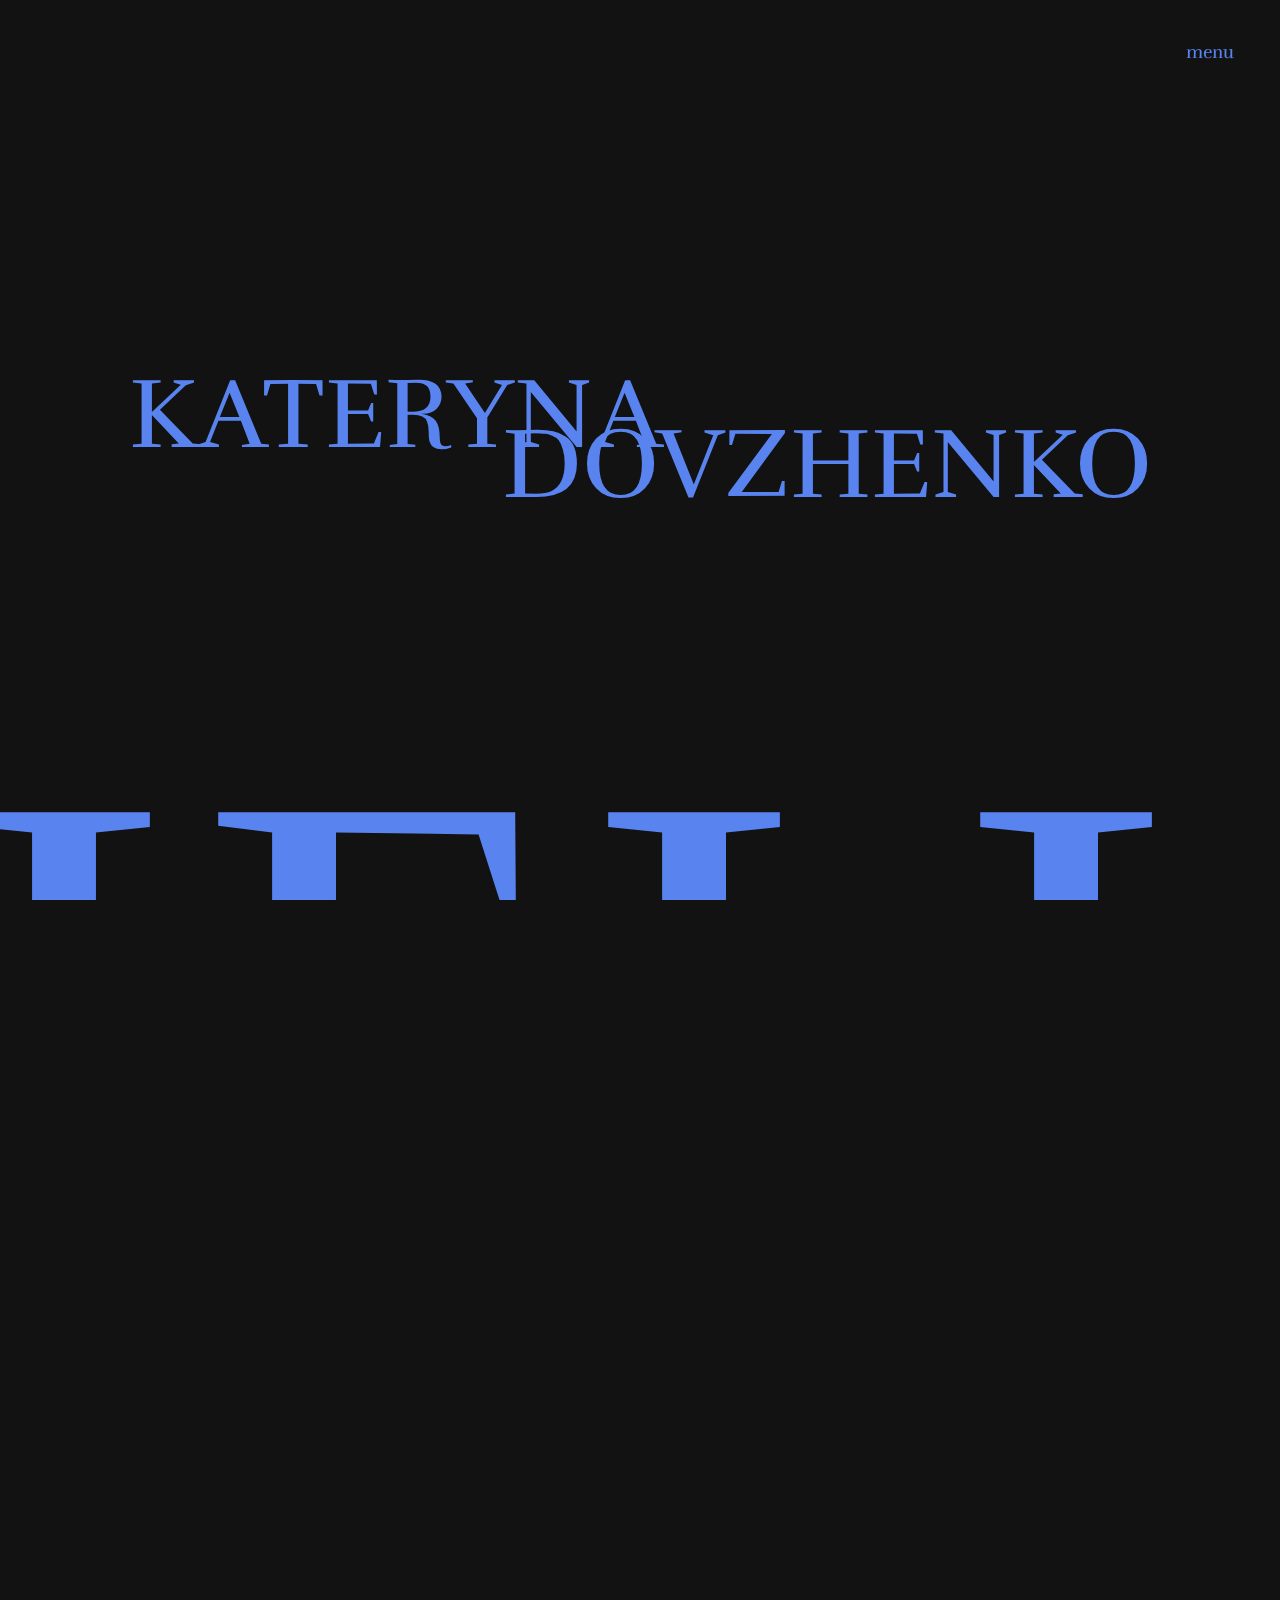
==== commit ef125ffe: "Scroll Top done, minor issues solved" ====
--- a/index.html
+++ b/index.html
@@ -13,16 +13,16 @@
     />
     <link rel="stylesheet" href="./css/styles.css" />
     <!-- <link rel="stylesheet" href="https://cdnjs.cloudflare.com/ajax/libs/animate.css/4.1.1/animate.min.css"> -->
-    <script src="../libs/gsap/gsap.min.js" defer></script>
-    <script src="../libs/gsap/ScrollSmoother.min.js" defer></script>
-    <script src="../libs/gsap/ScrollTrigger.min.js" defer></script>
-    <script src="../js/scroll.js"></script>
-
-    <!-- <script src="js/promo.js" defer></script> -->
+    <script src="./libs/gsap/gsap.min.js" defer></script>
+    <script src="./libs/gsap/ScrollSmoother.min.js" defer></script>
+    <script src="./libs/gsap/ScrollTrigger.min.js" defer></script>
+    <script src="./js/scroll.js"></script>
+
   </head>
   <body>
-    <!-- <a href="#header" class="to-top" >
-      <svg class="scroll__svg"
+       <a href="#header" class="to-top">
+      <svg
+        class="scroll__svg"
         xmLns="http://www.w3.org/2000/svg"
         xml:Lang="en"
         xmlns:xLink="http://www.w3.org/1999/xlink"
@@ -48,8 +48,7 @@
           </text>
         </g>
       </svg>
-    </a> -->
-
+    </a>
     <div class="wrapper">
     <div class="content">
     <header id="header">
@@ -83,7 +82,6 @@
           <span data-speed="1.1" class="span-bg second-span-bg">hello</span>
           <span data-speed="1.2" class="span-bg third-span-bg">hello</span>
           <h2 class="section-title">Who am I</h2>
-          <p class="paragraph">what I do</p>
           <div class="about__card" tabindex="0">
             <svg class="about__svg">
               <use href="./icons.svg#about-icon"></use>
@@ -114,10 +112,10 @@
         </div>
       </section>
 
-      <section class="works section" id="portfolio">
+      <section class="works section">
         <div class="container works__container">
           <h2 data-speed=".8" class="section-title">Works</h2>
-          <div class="gallery">
+          <div class="gallery" id="portfolio">
             <div data-speed=".9" class="gallery__left">
               <a class="gallery__item masfor__after" href="./portfolio-list/masfor.html">
                 <picture>
@@ -223,7 +221,7 @@
               </div>
               <a
                 class="gallery__item roadtime__after"
-                href="./coming-soon.html"
+                href="./portfolio-list/roadtime.html"
               >
                 <picture>
                   <source
@@ -370,8 +368,8 @@
               <a class="paragraph" href="#skills">skills</a>
             </li>
           </ul>
-          <a class="tel-hover paragraph" href="tel:+17869224547"
-            >+1 786 922 4547</a
+          <a class="tel-hover paragraph" href="tel:+16462201775"
+            >+1 646 220 1775</a
           >
         </div>
         </div>
@@ -421,7 +419,7 @@
        <div class="top-container">
          <div class="top-left-container">
           <span>kateryna dovzhenko</span>
-          <a class="contact" href="tel:+17869224547">+17869224547</a>
+          <a class="contact" href="tel:+16462201775">+1 646 220 1775</a>
         </div>
     
         <button class="strikethrough btn-menu js-close-menu">
@@ -432,7 +430,7 @@
         <nav class="list-nav">
           <ul>
           <li class="item" >
-            <a class="strikethrough js-nav-link"  href="#home">home</a>
+            <a class="strikethrough js-nav-link"   href="#home">home</a>
           </li>
           <li class="item" >
             <a class="strikethrough js-nav-link"  href="#about">about</a>
@@ -455,35 +453,13 @@
       </div>
     </div>
     <script src="./js/modal.js"></script>
-    <script src="./js/coming-soon.js"></script>
-    <!-- <script src="./js/more.js"></script>
-    <script src="./js/promo.js"></script> -->
+    <script src="./js/smooth-navigation.js"></script>
+       <script src="../js/scroll-top.js"></script>
+
+    
+    <!-- <script src="./js/promo.js"></script>  -->
     <!-- <script src="./js/overflow.js"></script> -->
-    <!-- <script src="./js/arrow.js"></script>
-    <script src="./js/nav.js"></script>
-
-   <script src="https://ajax.googleapis.com/ajax/libs/jquery/2.1.4/jquery.min.js"></script> -->
-    <!-- <script>
-    $(document).ready(function () {
-      $("a[href*=#]").on("click", function (e) {
-        var anchor = $(this);
-        $("html, body")
-          .stop()
-          .animate(
-            {
-              scrollTop: $(anchor.attr("href")).offset().top,
-            },
-            1100
-          );
-        e.preventDefault();
-        return false;
-      });
-    });
-  </script> -->
-    <!-- <script>
-    alert("Please, make sure that you opened this website on computer. Adaptive version for each screen is still in the process. Thank you in advance :)");
-  </script> -->
-    <!-- </div>
-</div> -->
+   <!-- <script src="https://ajax.googleapis.com/ajax/libs/jquery/2.1.4/jquery.min.js"></script>  -->
+
   </body>
 </html>
--- a/css/styles.css
+++ b/css/styles.css
@@ -187,15 +187,9 @@
   }
 }
 .about .section-title {
-  margin-bottom: 15px;
+  margin-bottom: 45px;
   position: relative;
   z-index: 1;
-}
-.about .paragraph {
-  margin-bottom: 80px;
-  position: relative;
-  z-index: 1;
-  font-size: 20px;
 }
 
 .about__card {
@@ -956,6 +950,224 @@
   }
 }
 
+@media (min-width: 768px) {
+  .portfolio__grid-container {
+    display: grid;
+    grid-template-columns: repeat(6, 1fr);
+    grid-auto-rows: 100px 300px;
+    grid-auto-flow: dense;
+  }
+}
+.portfolio__grid-container .gallery-item {
+  filter: brightness(75%);
+  width: 100%;
+  height: 100%;
+  position: relative;
+}
+.portfolio__grid-container .gallery-item:hover div, .portfolio__grid-container .gallery-item:active div, .portfolio__grid-container .gallery-item:focus-within div {
+  opacity: 1;
+  position: absolute;
+}
+@media (max-width: 767px) {
+  .portfolio__grid-container .gallery-item {
+    animation: fadeInUp;
+    animation-duration: 7s;
+  }
+}
+.portfolio__grid-container .gallery-item .image {
+  width: 100%;
+  height: 100%;
+  overflow: hidden;
+}
+.portfolio__grid-container .gallery-item .image img {
+  width: 100%;
+  height: 100%;
+  object-fit: cover;
+  object-position: 50% 50%;
+  cursor: pointer;
+  transition: transform 0.7s cubic-bezier(0.95, 0.97, 0.63, 0.63);
+}
+.portfolio__grid-container .gallery-item div {
+  display: flex;
+  justify-content: center;
+  align-items: center;
+  font-family: "Rufina", sans-serif;
+  height: 100%;
+  width: 100%;
+  transform: translate(-50%, -50%);
+  opacity: 0;
+  position: absolute;
+  top: 50%;
+  left: 50%;
+  color: #f1f1f1;
+  background-color: rgba(87, 87, 87, 0.5);
+  font-size: 25px;
+  pointer-events: none;
+  z-index: 4;
+  transition: all 0.7s ease-in-out;
+  backdrop-filter: blur(2.5px) saturate(0.8);
+}
+
+.w-1 {
+  grid-column: span 1;
+}
+
+.w-2 {
+  grid-column: span 2;
+}
+
+.w-2-5 {
+  grid-column: span 2;
+}
+
+.w-3 {
+  grid-column: span 3;
+}
+
+.w-4 {
+  grid-column: span 4;
+}
+
+.w-5 {
+  grid-column: span 5;
+}
+
+.w-6 {
+  grid-column: span 6;
+}
+
+.h-1 {
+  grid-row: span 1;
+}
+
+.h-2 {
+  grid-row: span 2;
+}
+
+.h-3 {
+  grid-row: span 3;
+}
+
+.h-4 {
+  grid-row: span 4;
+}
+
+.h-5 {
+  grid-row: span 5;
+}
+
+.h-6 {
+  grid-row: span 6;
+}
+
+@media screen and (max-width: 500px) {
+  .container {
+    grid-template-columns: repeat(1, 1fr);
+  }
+  .w-1,
+  .w-2,
+  .w-3,
+  .w-4,
+  .w-5,
+  .w-6 {
+    grid-column: span 1;
+  }
+}
+.gallery-item .image .story-position {
+  object-position: 97% 50%;
+}
+.gallery-item .image .app-position {
+  object-position: 100% 50%;
+}
+.gallery-item .image .cozycasa-position {
+  object-position: 5% 50%;
+}
+
+/* TEXT HEADER */
+.text-header-container {
+  width: 100%;
+  height: 550px;
+}
+@media (min-width: 768px) {
+  .text-header-container {
+    height: 550px;
+  }
+}
+.text-header-container div {
+  display: flex;
+  flex-direction: column;
+  margin-left: 25%;
+  margin-top: 15%;
+  color: #bec5d4;
+  font-size: 30px;
+  left: 45%;
+  height: 40px;
+  top: 35%;
+}
+@media (min-width: 768px) {
+  .text-header-container div {
+    display: block;
+    margin-left: 45%;
+    margin-top: 22%;
+    left: 45%;
+    top: 35%;
+  }
+}
+
+p {
+  display: inline-block;
+  vertical-align: top;
+  margin: 0;
+}
+
+.word {
+  position: absolute;
+  width: 450px;
+  opacity: 0;
+}
+
+.letter {
+  display: inline-block;
+  position: relative;
+  transform: translateZ(25px);
+  transform-origin: 50% 50% 25px;
+}
+.letter.out {
+  transform: rotateX(90deg);
+  transition: transform 0.32s cubic-bezier(0.55, 0.055, 0.675, 0.19);
+}
+.letter.behind {
+  transform: rotateX(-90deg);
+}
+.letter.in {
+  transform: rotateX(0deg);
+  transition: transform 0.38s cubic-bezier(0.175, 0.885, 0.32, 1.275);
+}
+
+.wisteria {
+  color: #5984f0;
+}
+
+.belize {
+  color: #8896c0;
+}
+
+.pomegranate {
+  color: rgba(189, 197, 214, 0.5764705882);
+}
+
+.green {
+  color: #5984f0;
+}
+
+.midnight {
+  color: #8896c0;
+}
+
+.footer__portfolio {
+  margin-top: 300px;
+}
+
 .content,
 .hero,
 header,
@@ -989,6 +1201,10 @@
 }
 .modal__menu .container {
   padding: 20px;
+  display: flex;
+  flex-direction: column;
+  justify-content: space-between;
+  height: 100vh;
 }
 @media (min-width: 768px) {
   .modal__menu .container {
@@ -1040,7 +1256,6 @@
   color: rgba(189, 197, 214, 0.5764705882);
 }
 .modal__menu .container .list-nav {
-  margin: 60px auto 90px;
   text-align: center;
 }
 .modal__menu .container .list-nav .strikethrough {
@@ -1320,6 +1535,13 @@
   fill: #5984f0;
 }
 
+.footer.footer__portfolio-item .container {
+  justify-content: space-between;
+}
+.footer.footer__portfolio-item .container .footer__right-container {
+  width: auto;
+}
+
 .visit-website__btn {
   display: table;
   margin-left: auto;
@@ -1359,4 +1581,63 @@
   }
 }
 
+/* SCROLL UP */
+.to-top {
+  position: fixed;
+  bottom: 1%;
+  right: 0.3%;
+  border-radius: 50%;
+  align-items: center;
+  display: flex;
+  justify-content: center;
+  text-decoration: none;
+  pointer-events: none;
+  opacity: 0;
+  transition: all 0.4s;
+  z-index: 2;
+}
+@media (min-width: 768px) {
+  .to-top {
+    bottom: 5%;
+    right: 2%;
+  }
+}
+.to-top.active {
+  bottom: 1%;
+  opacity: 1;
+  pointer-events: auto;
+}
+@media (min-width: 768px) {
+  .to-top.active {
+    bottom: 5%;
+  }
+}
+
+.scroll__text {
+  fill: #bec5d4;
+  font-family: "Rufina", sans-serif;
+  font-size: 36px;
+  font-weight: 500;
+  text-transform: uppercase;
+  font-variant-ligatures: none;
+  letter-spacing: 26px;
+  animation: 25s linear infinite rotate;
+  transform-origin: 250px;
+}
+@media (min-width: 768px) {
+  .scroll__text {
+    transform-origin: 250px;
+  }
+}
+
+.scroll__svg {
+  width: 100px;
+}
+
+@keyframes rotate {
+  to {
+    transform: rotate(360deg);
+  }
+}
+
 /*# sourceMappingURL=styles.css.map */
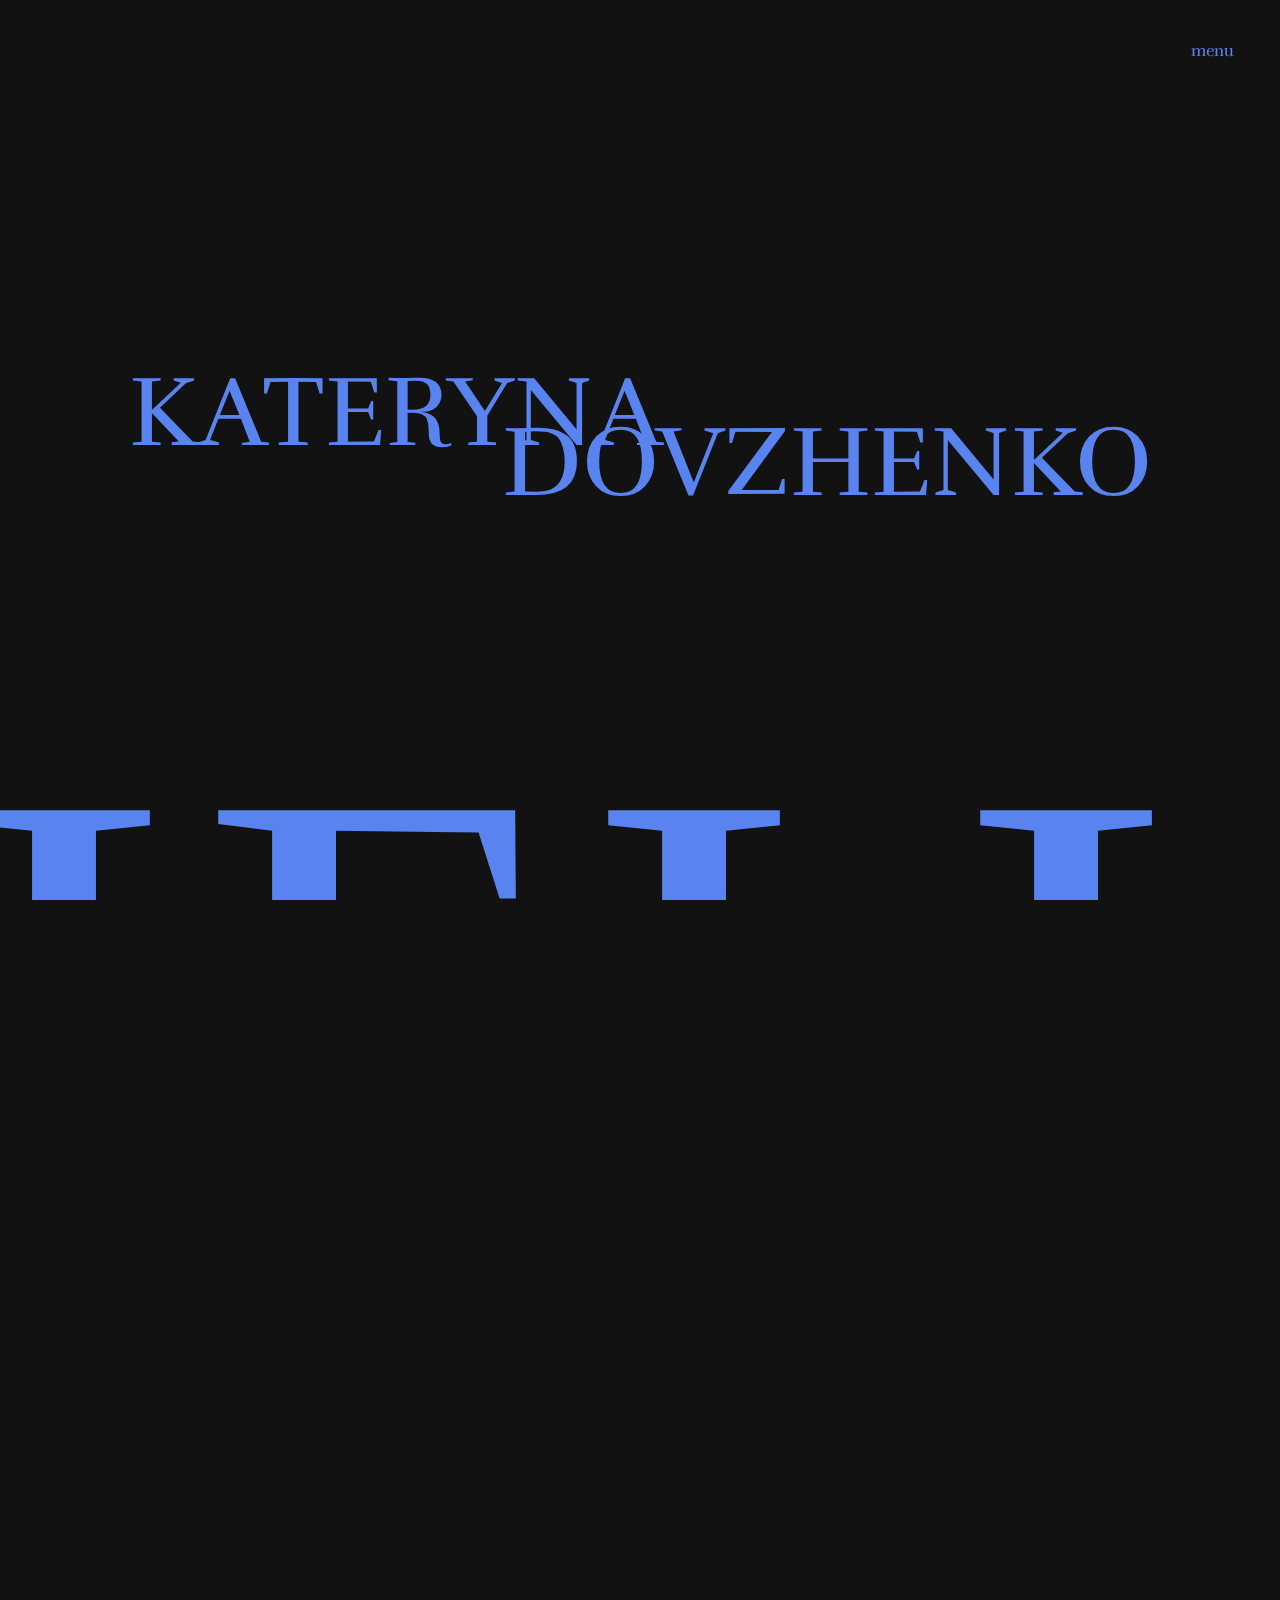
==== commit 03095e73: "lum was added" ====
--- a/index.html
+++ b/index.html
@@ -12,10 +12,10 @@
       referrerpolicy="no-referrer"
     />
     <link rel="stylesheet" href="./css/styles.css" />
-    <!-- <link rel="stylesheet" href="https://cdnjs.cloudflare.com/ajax/libs/animate.css/4.1.1/animate.min.css"> -->
     <script src="./libs/gsap/gsap.min.js" defer></script>
     <script src="./libs/gsap/ScrollSmoother.min.js" defer></script>
     <script src="./libs/gsap/ScrollTrigger.min.js" defer></script>
+ <link href="https://cdn.jsdelivr.net/npm/aos@2.3.4/dist/aos.css" rel="stylesheet">
     <script src="./js/scroll.js"></script>
 
   </head>
@@ -69,20 +69,19 @@
       <section class="hero" id="home">
         <div class="hero__container">
           <h1 data-lag=".5" class="hero__title">
-            <span class="hero__first-span">Kateryna</span>
-            <span class="hero__second-span">Dovzhenko</span>
+            <span data-aos="fade-up-right"  class="hero__first-span">Kateryna</span>
+            <span data-aos="fade-up-left" class="hero__second-span">Dovzhenko</span>
           </h1>
         </div>
 
-        <!-- <canvas id="c"></canvas> -->
       </section>
       <section class="about section" id="about">
         <div class="container">
-          <span data-speed=".9" class="span-bg">hello</span>
-          <span data-speed="1.1" class="span-bg second-span-bg">hello</span>
-          <span data-speed="1.2" class="span-bg third-span-bg">hello</span>
-          <h2 class="section-title">Who am I</h2>
-          <div class="about__card" tabindex="0">
+          <span data-speed=".9"  data-aos="fade-up-left" class="span-bg">hello</span>
+          <span data-speed="1.1"  data-aos="zoom-in" class="span-bg second-span-bg">hello</span>
+          <span data-speed="1.2"  data-aos="fade-up-right" class="span-bg third-span-bg">hello</span>
+          <h2 data-aos="zoom-in" data-aos-duration="400" class="section-title" >Who am I</h2>
+          <div data-aos="zoom-in" class="about__card glass-effect" tabindex="0">
             <svg class="about__svg">
               <use href="./icons.svg#about-icon"></use>
               >
@@ -95,16 +94,16 @@
               </p>
               <ul class="about__textBox-list">
                 <li>
-                  <span>2+</span>
+                  <span>4+</span>
                   <p>years in UI & UX Design</p>
                 </li>
                 <li>
-                  <span>3</span>
+                  <span>4</span>
                   <p>years of Bachelor in PMI and Marketing</p>
                 </li>
                 <li>
-                  <span>9+</span>
-                  <p>months in Frontend Development</p>
+                  <span>2+</span>
+                  <p>years in Frontend Development</p>
                 </li>
               </ul>
             </div>
@@ -114,10 +113,10 @@
 
       <section class="works section">
         <div class="container works__container">
-          <h2 data-speed=".8" class="section-title">Works</h2>
+          <h2 data-speed=".8" data-aos="zoom-in" data-aos-duration="400" class="section-title">Works</h2>
           <div class="gallery" id="portfolio">
             <div data-speed=".9" class="gallery__left">
-              <a class="gallery__item masfor__after" href="./portfolio-list/masfor.html">
+              <a data-aos="fade-up-right" class="gallery__item masfor__after" href="./portfolio-list/masfor.html">
                 <picture>
                   <source
                     srcset="./img/masfor.webp 1x, ./img/masfor@2x.webp 2x"
@@ -145,7 +144,7 @@
                   a vibrant online artistic community.
                 </p>
               </div>
-              <a class="gallery__item app__after" href="./portfolio-list/cozycasa.html">
+              <a data-aos="fade-up-left" class="gallery__item app__after" href="./portfolio-list/cozycasa.html">
                 <picture>
                   <source
                     srcset="./img/cozycasa.webp 1x, ./img/cozycasa@2x.webp 2x"
@@ -187,7 +186,7 @@
                   expansion of its business.
                 </p>
               </div>
-              <a
+              <a data-aos="fade-up-right"
                 class="gallery__item crstudio__after"
                 href="./portfolio-list/crstudio.html"
               >
@@ -219,7 +218,7 @@
                   how it was transformed CozyCasa's digital presence.
                 </p>
               </div>
-              <a
+              <a data-aos="fade-up-left"
                 class="gallery__item roadtime__after"
                 href="./portfolio-list/roadtime.html"
               >
@@ -250,11 +249,11 @@
       </section>
       <section class="section">
         <div class="container">
-          <h2 class="section-title ideas__section-title">
+          <h2 data-aos="zoom-in" data-aos-duration="400" class="section-title ideas__section-title">
             Do you have any ideas?
           </h2>
           <p class="paragraph ideas__paragraph">let's do it together!</p>
-          <div data-speed="1.1" class="main__btn-cotainer-ideas" href="#">
+          <div data-speed="1.1" data-aos="fade-up-left" class="main__btn-cotainer-ideas" href="#">
             <a target="_blank" href="https://t.me/katiedov" class="card">
               <svg class="social-media-svg telega">
                 <use href="./icons.svg#telega-icon"></use>
@@ -290,8 +289,8 @@
         <div class="container">
           <div class="skills__container">
             <div class="skills__left-container">
-              <h2 class="section-title skills__title">My story...</h2>
-              <div>
+              <h2 data-aos="zoom-in" data-aos-duration="400" class="section-title skills__title">My story...</h2>
+              <div data-aos="fade-up-right">
                 <input type="checkbox" class="read-more-state" id="post-2" />
                 <label for="post-2" class="read-more-trigger"></label>
                 <ul class="read-more-wrap skills__list">
@@ -349,7 +348,7 @@
         </div>
       </section>
     </main>
-    <footer class="footer">
+    <footer data-aos="zoom-in" data-aos-duration="400" class="footer">
       <div class="container">
         <div class="footer__mobile-container">
           <div class="footer__left-container">
@@ -454,8 +453,9 @@
     </div>
     <script src="./js/modal.js"></script>
     <script src="./js/smooth-navigation.js"></script>
-       <script src="../js/scroll-top.js"></script>
-
+       <script src="./js/scroll-top.js"></script>
+    <script src="https://cdn.jsdelivr.net/npm/aos@2.3.4/dist/aos.js"></script>
+    <script src="./js/animation-library.js"></script>
     
     <!-- <script src="./js/promo.js"></script>  -->
     <!-- <script src="./js/overflow.js"></script> -->
--- a/css/styles.css
+++ b/css/styles.css
@@ -2,7 +2,7 @@
 body {
   font-family: "Lato", sans-serif;
   color: #bec5d4;
-  font-size: 18px;
+  font-size: 16px;
   font-weight: 400;
   overflow-x: hidden;
 }
@@ -36,7 +36,7 @@
 }
 
 .section {
-  padding: 150px 0;
+  padding: 120px 0;
 }
 @media (min-width: 1024px) {
   .section {
@@ -63,13 +63,52 @@
 .section-title {
   font-size: 40px;
   font-family: "Rufina", sans-serif;
-  margin-bottom: 80px;
+  margin-bottom: 60px;
   text-align: center;
+  font-weight: 400;
+}
+@media (min-width: 768px) {
+  .section-title {
+    font-size: 60px;
+  }
+}
+
+.extra-title {
+  font-size: 40px;
+  font-family: "Rufina", sans-serif;
+  margin-bottom: 60px;
+  text-align: center;
+  font-weight: 400;
+  text-align: left;
+  margin: 0 0 30px 0;
+  font-size: 25px;
+}
+@media (min-width: 768px) {
+  .extra-title {
+    font-size: 60px;
+  }
+}
+@media (min-width: 768px) {
+  .extra-title {
+    font-size: 30px;
+  }
 }
 
 .paragraph {
-  font-size: 14px;
-  text-align: center;
+  font-family: "Lato", sans-serif;
+  font-size: 12px;
+  font-style: normal;
+  font-weight: 400;
+}
+@media (min-width: 768px) {
+  .paragraph {
+    font-size: 14px;
+  }
+}
+@media (min-width: 1024px) {
+  .paragraph {
+    font-size: 16px;
+  }
 }
 
 .hero {
@@ -161,19 +200,19 @@
   }
 }
 .about .second-span-bg {
-  top: 680px;
+  top: 620px;
   left: -410px;
 }
 @media (min-width: 768px) {
   .about .second-span-bg {
-    top: 280px;
+    top: 260px;
     left: 110px;
     max-width: calc(100vw - 110px);
   }
 }
 @media (min-width: 768px) {
   .about .second-span-bg {
-    top: 380px;
+    top: 350px;
     left: 110px;
   }
 }
@@ -236,29 +275,44 @@
   justify-content: center;
   z-index: 2;
   opacity: 0;
+  padding: 50px;
   transition: 0.75s ease-in-out;
 }
 .about__card .textBox .about__text-card {
   width: 295px;
   margin-bottom: 30px;
-  font-size: 14px;
   text-align: center;
+  font-family: "Lato", sans-serif;
+  font-size: 12px;
+  font-style: normal;
+  font-weight: 400;
+}
+@media (min-width: 768px) {
+  .about__card .textBox .about__text-card {
+    font-size: 14px;
+  }
+}
+@media (min-width: 1024px) {
+  .about__card .textBox .about__text-card {
+    font-size: 16px;
+  }
 }
 @media (min-width: 768px) {
   .about__card .textBox .about__text-card {
     width: 450px;
+    font-size: 14px;
+  }
+}
+@media (min-width: 1024px) {
+  .about__card .textBox .about__text-card {
     font-size: 16px;
-  }
-}
-@media (min-width: 1024px) {
-  .about__card .textBox .about__text-card {
-    font-size: 18px;
   }
 }
 .about__card .textBox .about__textBox-list {
   display: flex;
   flex-direction: column;
   gap: 20px;
+  text-align: center;
 }
 @media (min-width: 768px) {
   .about__card .textBox .about__textBox-list {
@@ -267,21 +321,32 @@
   }
 }
 .about__card .textBox .about__textBox-list li {
-  font-size: 14px;
-  text-align: center;
-  width: 160px;
+  font-family: "Lato", sans-serif;
+  font-size: 12px;
+  font-style: normal;
+  font-weight: 400;
+}
+@media (min-width: 768px) {
+  .about__card .textBox .about__textBox-list li {
+    font-size: 14px;
+  }
+}
+@media (min-width: 1024px) {
+  .about__card .textBox .about__textBox-list li {
+    font-size: 16px;
+  }
 }
 .about__card .textBox .about__textBox-list li span {
   font-size: 40px;
 }
 @media (min-width: 768px) {
   .about__card .textBox .about__textBox-list li {
+    font-size: 14px;
+  }
+}
+@media (min-width: 1024px) {
+  .about__card .textBox .about__textBox-list li {
     font-size: 16px;
-  }
-}
-@media (min-width: 1024px) {
-  .about__card .textBox .about__textBox-list li {
-    font-size: 18px;
   }
 }
 
@@ -359,7 +424,7 @@
   height: 40px;
   transform: none;
   top: -8px;
-  left: -130%;
+  left: -165%;
   z-index: -1;
   background-color: #8896c0;
   transition: transform 0.7s cubic-bezier(0.44, 0.5, 0.55, 0.56);
@@ -464,7 +529,7 @@
   max-height: 180vh;
 }
 .gallery .text-block__title {
-  font-size: 18px;
+  font-size: 16px;
   margin-bottom: 16px;
   font-family: "Rufina", sans-serif;
 }
@@ -585,7 +650,9 @@
 }
 
 .ideas__paragraph {
+  display: block;
   margin-bottom: 50px;
+  text-align: center;
 }
 @media (min-width: 768px) {
   .ideas__paragraph {
@@ -652,7 +719,7 @@
 }
 @media (min-width: 768px) {
   .main__btn-cotainer-ideas {
-    font-size: 18px;
+    font-size: 16px;
     width: 180px;
     height: 60px;
   }
@@ -736,11 +803,11 @@
   color: #bec5d4;
   line-height: normal;
   margin-bottom: 25px;
-  font-size: 14px;
+  font-size: 12px;
 }
 @media (min-width: 1024px) {
   .skills__container .skills__left-container .skills__list li {
-    font-size: 18px;
+    font-size: 16px;
   }
 }
 .skills__container .skills__left-container .skills__list li:last-child {
@@ -765,7 +832,7 @@
   cursor: pointer;
   display: inline-block;
   color: #5984f0;
-  font-size: 14px;
+  font-size: 12px;
   line-height: 2;
 }
 
@@ -886,6 +953,12 @@
   }
 }
 
+.glass-effect:hover {
+  background: rgba(190, 197, 212, 0.7215686275);
+  backdrop-filter: blur(25px);
+  -webkit-backdrop-filter: blur(30px);
+}
+
 body {
   background-color: #121212;
   margin: 0;
@@ -903,7 +976,7 @@
   position: absolute;
   pointer-events: none;
   font-family: "Lato", sans-serif;
-  font-size: 14px;
+  font-size: 12px;
   font-style: normal;
   font-weight: 400;
   font-size: 30px;
@@ -917,12 +990,12 @@
 }
 @media (min-width: 768px) {
   .title__coming-soon {
+    font-size: 14px;
+  }
+}
+@media (min-width: 1024px) {
+  .title__coming-soon {
     font-size: 16px;
-  }
-}
-@media (min-width: 1024px) {
-  .title__coming-soon {
-    font-size: 18px;
   }
 }
 @media (min-width: 768px) {
@@ -1222,24 +1295,24 @@
   gap: 5px;
   text-transform: uppercase;
   font-family: "Lato", sans-serif;
-  font-size: 14px;
+  font-size: 12px;
   font-style: normal;
   font-weight: 400;
 }
 @media (min-width: 768px) {
   .modal__menu .container .top-container .top-left-container {
+    font-size: 14px;
+  }
+}
+@media (min-width: 1024px) {
+  .modal__menu .container .top-container .top-left-container {
     font-size: 16px;
-  }
-}
-@media (min-width: 1024px) {
-  .modal__menu .container .top-container .top-left-container {
-    font-size: 18px;
   }
 }
 .modal__menu .container .top-container .top-left-container span {
   color: #5984f0;
   font-family: "Rufina", sans-serif;
-  font-size: 18px;
+  font-size: 16px;
 }
 @media (max-width: 575px) {
   .modal__menu .container .top-container .top-left-container span {
@@ -1263,7 +1336,7 @@
   position: relative;
   transition: all 0.95s cubic-bezier(0.55, 0, 0.1, 1);
   font-family: "Lato", sans-serif;
-  font-size: 14px;
+  font-size: 12px;
   font-style: normal;
   font-weight: 400;
   text-transform: uppercase;
@@ -1274,12 +1347,12 @@
 }
 @media (min-width: 768px) {
   .modal__menu .container .list-nav .strikethrough {
+    font-size: 14px;
+  }
+}
+@media (min-width: 1024px) {
+  .modal__menu .container .list-nav .strikethrough {
     font-size: 16px;
-  }
-}
-@media (min-width: 1024px) {
-  .modal__menu .container .list-nav .strikethrough {
-    font-size: 18px;
   }
 }
 @media (min-width: 768px) {
@@ -1324,7 +1397,7 @@
   margin-left: auto;
   color: #5984f0;
   font-family: "Lato", sans-serif;
-  font-size: 14px;
+  font-size: 12px;
   font-style: normal;
   font-weight: 400;
   font-family: "Rufina", sans-serif;
@@ -1335,22 +1408,22 @@
 }
 @media (min-width: 768px) {
   .btn-menu {
-    font-size: 16px;
-  }
-}
-@media (min-width: 1024px) {
-  .btn-menu {
-    font-size: 18px;
-  }
-}
-@media (min-width: 768px) {
+    font-size: 14px;
+  }
+}
+@media (min-width: 1024px) {
   .btn-menu {
     font-size: 16px;
   }
 }
-@media (min-width: 1024px) {
+@media (min-width: 768px) {
   .btn-menu {
-    font-size: 18px;
+    font-size: 14px;
+  }
+}
+@media (min-width: 1024px) {
+  .btn-menu {
+    font-size: 16px;
   }
 }
 .btn-menu::after {
@@ -1386,8 +1459,18 @@
 }
 
 .footer {
-  padding-bottom: 60px;
+  padding-bottom: 30px;
   color: rgba(189, 197, 214, 0.5764705882);
+}
+@media (min-width: 768px) {
+  .footer {
+    padding-bottom: 40px;
+  }
+}
+@media (min-width: 1024px) {
+  .footer {
+    padding-bottom: 60px;
+  }
 }
 .footer .container {
   display: flex;
@@ -1426,7 +1509,7 @@
   white-space: nowrap;
 }
 .footer__middle-container .footer__nav-list a {
-  font-size: 14px;
+  font-size: 12px;
   color: rgba(189, 197, 214, 0.5764705882);
   transition: color 0.75s ease-out;
 }
@@ -1435,16 +1518,16 @@
 }
 @media (min-width: 768px) {
   .footer__middle-container .footer__nav-list a {
+    font-size: 14px;
+  }
+}
+@media (min-width: 1024px) {
+  .footer__middle-container .footer__nav-list a {
     font-size: 16px;
   }
 }
-@media (min-width: 1024px) {
-  .footer__middle-container .footer__nav-list a {
-    font-size: 18px;
-  }
-}
 .footer__middle-container .tel-hover {
-  font-size: 14px;
+  font-size: 12px;
   color: rgba(189, 197, 214, 0.5764705882);
   transition: color 0.75s ease-out;
 }
@@ -1453,12 +1536,12 @@
 }
 @media (min-width: 768px) {
   .footer__middle-container .tel-hover {
+    font-size: 14px;
+  }
+}
+@media (min-width: 1024px) {
+  .footer__middle-container .tel-hover {
     font-size: 16px;
-  }
-}
-@media (min-width: 1024px) {
-  .footer__middle-container .tel-hover {
-    font-size: 18px;
   }
 }
 
@@ -1508,16 +1591,16 @@
 }
 .footer__right-container p {
   text-align: center;
-  font-size: 14px;
-}
-@media (min-width: 768px) {
+  font-size: 12px;
+}
+@media (min-width: 768px) {
+  .footer__right-container p {
+    font-size: 14px;
+  }
+}
+@media (min-width: 1024px) {
   .footer__right-container p {
     font-size: 16px;
-  }
-}
-@media (min-width: 1024px) {
-  .footer__right-container p {
-    font-size: 18px;
   }
 }
 .footer__right-container .social-media-list {
@@ -1548,7 +1631,7 @@
   margin-right: auto;
   margin-bottom: 90px;
   font-family: "Lato", sans-serif;
-  font-size: 14px;
+  font-size: 12px;
   font-style: normal;
   font-weight: 400;
   color: #121212;
@@ -1558,12 +1641,12 @@
 }
 @media (min-width: 768px) {
   .visit-website__btn {
+    font-size: 14px;
+  }
+}
+@media (min-width: 1024px) {
+  .visit-website__btn {
     font-size: 16px;
-  }
-}
-@media (min-width: 1024px) {
-  .visit-website__btn {
-    font-size: 18px;
   }
 }
 .visit-website__btn:hover, .visit-website__btn:active, .visit-website__btn:focus-within {
